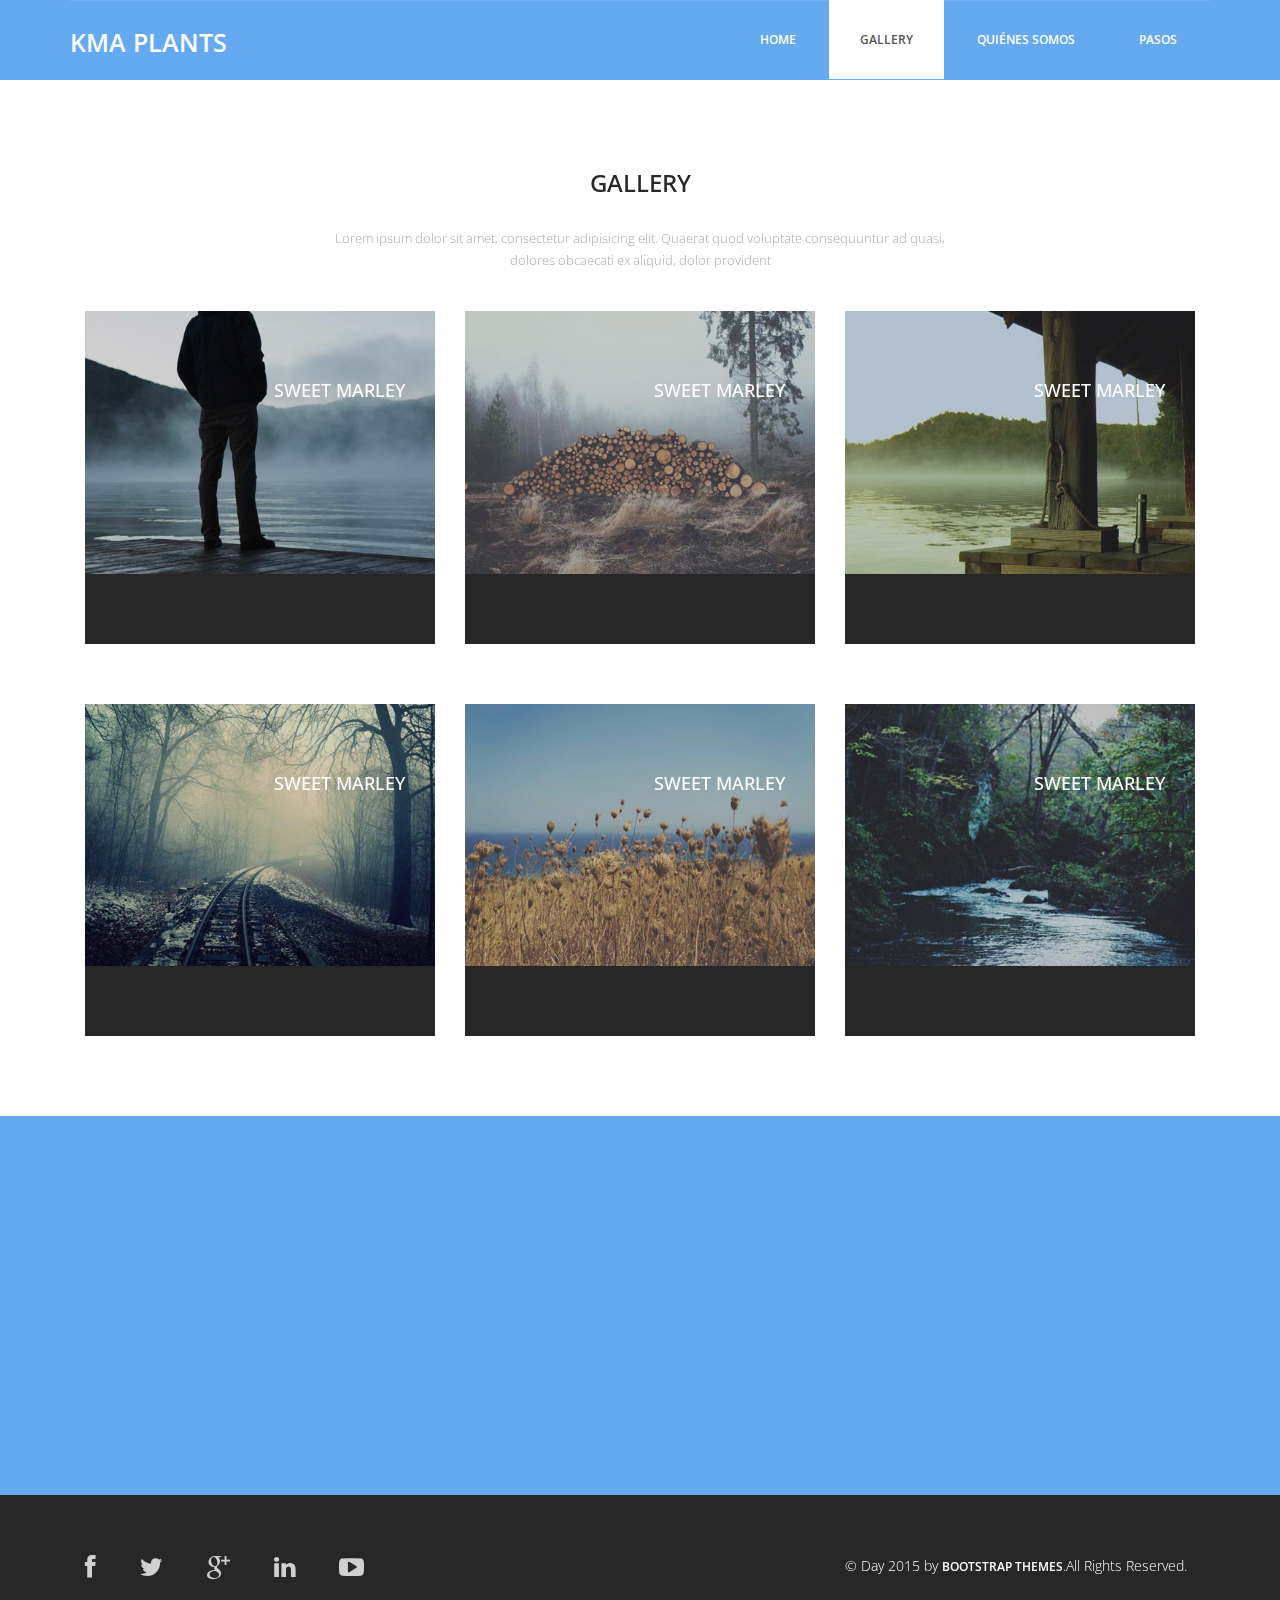
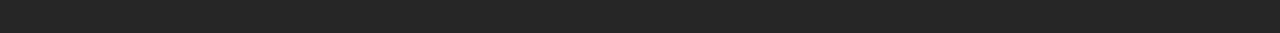
==== gallery-s/gallery-s.html @ 46d439d6 "Gallery-s link" ====
<!DOCTYPE html>
<html lang="en">
  <head>
    <meta charset="utf-8">
    <meta http-equiv="X-UA-Compatible" content="IE=edge">
    <meta name="viewport" content="width=device-width, initial-scale=1">
    <!-- The above 3 meta tags *must* come first in the head; any other head content must come *after* these tags -->
    <title>Day - HTML Bootstrap Template</title>

    <!-- Bootstrap -->
    <link href="css/bootstrap.min.css" rel="stylesheet">
	<link rel="stylesheet" href="css/font-awesome.min.css">
	<link rel="stylesheet" href="css/animate.css">
	<link href="css/animate.min.css" rel="stylesheet"> 
	<link href="css/style.css" rel="stylesheet" />	
    <!-- HTML5 shim and Respond.js for IE8 support of HTML5 elements and media queries -->
    <!-- WARNING: Respond.js doesn't work if you view the page via file:// -->
    <!--[if lt IE 9]>
    <script src="https://oss.maxcdn.com/html5shiv/3.7.2/html5shiv.min.js"></script>
    <script src="https://oss.maxcdn.com/respond/1.4.2/respond.min.js"></script>
    <![endif]-->
  </head>
  <body>	
	<header id="header">
        <nav class="navbar navbar-default navbar-static-top" role="banner">
            <div class="container">
                <div class="navbar-header">
                    <button type="button" class="navbar-toggle" data-toggle="collapse" data-target=".navbar-collapse">
                        <span class="sr-only">Toggle navigation</span>
                        <span class="icon-bar"></span>
                        <span class="icon-bar"></span>
                        <span class="icon-bar"></span>
                    </button>
                   <div class="navbar-brand">
						<a href="index.html"><h1>Kma Plants</h1></a>
					</div>
                </div>				
                <div class="navbar-collapse collapse">							
					<div class="menu">
						<ul class="nav nav-tabs" role="tablist">
							<li role="presentation"><a href="index.html" >Home</a></li>
							<li role="presentation"><a href="gallery.html" class="active">Gallery</a></li>
							<li role="presentation"><a href="about.html">Quiénes somos</a></li>
							<li role="presentation"><a href="services.html">Pasos</a></li>					
						</ul>
					</div>
				</div>		
            </div><!--/.container-->
        </nav><!--/nav-->		
    </header><!--/header-->	
	
	<div class="gallery">
		<div class="text-center">
			<h2>Gallery</h2>
			<p>Lorem ipsum dolor sit amet, consectetur adipisicing elit. Quaerat quod voluptate consequuntur ad quasi,<br> dolores obcaecati ex aliquid, dolor provident </p>
		</div>
		<div class="container">		
			<div class="col-md-4">
				<figure class="effect-marley">
					<img src="img/8.jpg" alt="" class="img-responsive"/>
					<figcaption>
						<h4>sweet marley</h4>
						<p>Marley tried to convince her but she was not interested.</p>				
					</figcaption>			
				</figure>
			</div>
			<div class="col-md-4">
				<figure class="effect-marley">
					<img src="img/9.jpg" alt="" class="img-responsive"/>
					<figcaption>
						<h4>sweet marley</h4>
						<p>Marley tried to convince her but she was not interested.</p>				
					</figcaption>			
				</figure>
			</div>
			<div class="col-md-4">
				<figure class="effect-marley">
					<img src="img/10.jpg" alt="" class="img-responsive"/>
					<figcaption>
						<h4>sweet marley</h4>
						<p>Marley tried to convince her but she was not interested.</p>				
					</figcaption>			
				</figure>
			</div>
		</div>
		
		<div class="container">
			<div class="col-md-4">
				<figure class="effect-marley">
					<img src="img/11.jpg" alt="" class="img-responsive"/>
					<figcaption>
						<h4>sweet marley</h4>
						<p>Marley tried to convince her but she was not interested.</p>				
					</figcaption>			
				</figure>
			</div>
			<div class="col-md-4">
				<figure class="effect-marley">
					<img src="img/12.jpg" alt="" class="img-responsive"/>
					<figcaption>
						<h4>sweet marley</h4>
						<p>Marley tried to convince her but she was not interested.</p>				
					</figcaption>			
				</figure>
			</div>
			<div class="col-md-4">
				<figure class="effect-marley">
					<img src="img/13.jpg" alt="" class="img-responsive"/>
					<figcaption>
						<h4>sweet marley</h4>
						<p>Marley tried to convince her but she was not interested.</p>				
					</figcaption>			
				</figure>
			</div>
		</div>
	</div>	
	
	<footer>
		<div class="container">
			<div class="col-md-4 wow fadeInDown" data-wow-duration="1000ms" data-wow-delay="300ms">
				<h4>About Us</h4>
				<p>Day is tellus ac cursus commodo, mauesris condime ntum nibh, ut fermentum mas justo sitters.</p>						
				<div class="contact-info">
					<ul>
						<li><i class="fa fa-home fa"></i>Suite 54 Elizebth Street, Victoria State Newyork, USA </li>
						<li><i class="fa fa-phone fa"></i> +38 000 129900</li>
						<li><i class="fa fa-envelope fa"></i> info@domain.net</li>
					</ul>
				</div>
			</div>
			
			<div class="col-md-4 wow fadeInDown" data-wow-duration="1000ms" data-wow-delay="600ms">				
				<div class="text-center">
					<h4>Photo Gallery</h4>
					<ul class="sidebar-gallery">
						<li><a href="#"><img src="img/gallery1.png" alt="" /></a></li>
						<li><a href="#"><img src="img/gallery2.png" alt="" /></a></li>
						<li><a href="#"><img src="img/gallery3.png" alt="" /></a></li>
						<li><a href="#"><img src="img/gallery4.png" alt="" /></a></li>
						<li><a href="#"><img src="img/gallery5.png" alt="" /></a></li>
						<li><a href="#"><img src="img/gallery6.png" alt="" /></a></li>					
					</ul>
				</div>
			</div>
			
			<div class="col-md-4 wow fadeInDown" data-wow-duration="1000ms" data-wow-delay="900ms">				
				<div class="">
					<h4>Newsletter Registration</h4>
					<p>Subscribe today to receive the latest Day news via email. You may unsubscribe from this service at any time</p>
					<div class="btn-gamp">		
						<input type="email" class="form-control" id="exampleInputEmail3" placeholder="Enter Email">
					</div>
					<div class="btn-gamp">
						<a type="submit" class="btn btn-default">Subscribe</a>
					</div>
				
			</div>
			
		</div>	
	</footer>
	
	<div class="sub-footer">
		<div class="container">
			<div class="social-icon">
				<div class="col-md-4">
					<ul class="social-network">
						<li><a href="#" class="fb tool-tip" title="Facebook"><i class="fa fa-facebook"></i></a></li>
						<li><a href="#" class="twitter tool-tip" title="Twitter"><i class="fa fa-twitter"></i></a></li>
						<li><a href="#" class="gplus tool-tip" title="Google Plus"><i class="fa fa-google-plus"></i></a></li>
						<li><a href="#" class="linkedin tool-tip" title="Linkedin"><i class="fa fa-linkedin"></i></a></li>
						<li><a href="#" class="ytube tool-tip" title="You Tube"><i class="fa fa-youtube-play"></i></a></li>
					</ul>	
				</div>
			</div>
			
			<div class="col-md-4 col-md-offset-4">
				<div class="copyright">
					&copy; Day 2015 by <a target="_blank" href="http://bootstraptaste.com/" title="Free Twitter Bootstrap WordPress Themes and HTML templates">Bootstrap Themes</a>.All Rights Reserved.
				</div>
                <!-- 
                    All links in the footer should remain intact. 
                    Licenseing information is available at: http://bootstraptaste.com/license/
                    You can buy this theme without footer links online at: http://bootstraptaste.com/buy/?theme=Day
                -->
			</div>						
		</div>				
	</div>
	
    <!-- jQuery (necessary for Bootstrap's JavaScript plugins) -->
    <script src="js/jquery.js"></script>		
    <!-- Include all compiled plugins (below), or include individual files as needed -->
    <script src="js/bootstrap.min.js"></script>	
	<script src="js/wow.min.js"></script>
	<script>
	wow = new WOW(
	 {
	
		}	) 
		.init();
	</script>	
  </body>
</html>
---- gallery-s/css/style.css ----
/* ==== Google font ==== */
@import url(http://fonts.googleapis.com/css?family=Open+Sans:400,300,700,600);
@import url('font-awesome.css');
/* ==== overwrite bootstrap standard ==== */
@import url('animate.css');



body {
	font-family:'Open Sans', Arial, sans-serif;
	font-size:14px;
	font-weight:300;
	line-height:1.6em;
	color:#fff;
	background-color:#fff;
	overflow-x:hidden;
}

hi,h2,h3,h4,h5,h6 {
	color:#272727;
	line-height:1.1em;
}

p {
	color:#aaa;
	font-size:13px;
}
a {
    text-decoration:none;
    transition: all 0.1s ease-in-out;
    -moz-transition: all 0.1s ease-in-out;
    -webkit-transition: all 0.1s ease-in-out;
    -o-transition: all 0.1s ease-in-out;
    outline: none;
	color:#272727;
}
a:hover {
	text-decoration: none;
	color:#aaa;	
	}

.btn {
	border-radius:0;
	margin-top:10px;
	background-color: #65AAF0;
	text-transform:uppercase;
	border-color:#fff;
	font-size:14px;
}

.btn:hover {
	background-color: #fff;
	border-color:#f2f2f2;
	color:#272727;	
}
	
/*===========================
  Menu and Navigation
============================ */
.navbar-brand {
  float: left;
  height: 50px;
  padding: 15px 15px;
  font-size: 18px;
  line-height: 20px;
}

.navbar-brand h1 {
	margin-top:9px;
	padding-top:5px;
	float: left;	
	font-size: 25px;	
	color:#fff;	
	text-transform:uppercase;
	font-weight:600;
}

.menu {
	font-size:12px;
	float:right;
	text-transform:uppercase;
	font-weight:600;	
}

.navbar-collapse {
  padding-right: 15px;
  padding-left: 15px;
  overflow-x: visible;
  -webkit-overflow-scrolling: touch;
  border-top: 0px solid transparent;
  -webkit-box-shadow: inset 0 1px 0 rgba(255, 255, 255, .1);
          box-shadow: inset 0 1px 0 rgba(255, 255, 255, .1);
}
.navbar-collapse.in {
  overflow-y: auto;
}

.menu ul.nav-tabs li {
	color:#fff;	
}

.nav-tabs {
	border-bottom: 0;
}
.nav-tabs > li {
	float: left;
	margin-bottom: 0;
}

.nav-tabs > li > a {	
	border-radius:0;
	color:#fff;
	padding:30px;
}

.nav-tabs > li > a:hover {
	color:#272727;
	background:#fff;	
} 

.nav-tabs > li a.active {
	color: #555;
	cursor: default;
	background-color: #fff;
	border: 1px solid #fff;
	border-bottom-color:#fff;
}

.navbar-default {
	background-color: #65AAF0;
	border-color:#65AAF0;
}

/*===========================
  slider
============================ */
.slider {
	position: relative;	
	margin-top:-20px;
}

#carousel-slider {
  position: relative;
}

#carousel-slider .carousel-indicators {
  bottom: -25px;
}

#carousel-slider .carousel-indicators li {
  border: 1px solid #ffbd20;
}

#carousel-slider a i {
	border-radius:50%;
	font-size: 30px;
	height: 50px;
	padding: 10px;
	position: absolute;
	top: 50%;
	width: 50px;
	color:#65AAF0;
	background:#65AAF0;
	color:#fff;
}

#carousel-slider a i:hover {
	background:#65AAF0;
	color:#fff;
	border: 1px solid #65AAF0;
}

#carousel-slider 
.carousel-control {
	width:inherit;
}

#carousel-slider .carousel-control.left i {
	left:50px;
	top:265px;
}

#carousel-slider .carousel-control.right i {
	right: 50px;
	top:265px;
}

.carousel-caption {
	position: absolute;
	right: 15%;
	bottom: 300px;
	font-size:40px;
	left: 15%;
	z-index: 10;
	padding-bottom: 0px;
	color: #fff;
	text-align: center;
}

.carousel-caption  h2 {
	font-size:60px;
	color: #fff;
}

.carousel-caption  h2 span {
	font-size:60px;
	color: #fff;
}

.carousel-caption  p {
	font-size:30px;
	margin-top:30px;
	margin-bottom:20px;
	color:#fff;
	padding:10px;
	background:#65AAF0;
}

.carousel-inner .form-inline .form-group button[type="livedemo"]{
	padding:20px 60px;
	font-size:20px;
	background:#65AAF0;
	color:#fff;
	border-radius:0;
	border-color:#fff;
	text-transform:uppercase;
}

.carousel-inner .form-inline .form-group button[type="livedemo"]:hover {
	color:#272727;
	opacity: 0.8;
	-webkit-transition: color 300ms, background-color 300ms;
  -moz-transition: color 300ms, background-color 300ms;
  -o-transition:  color 300ms, background-color 300ms;
  transition:  color 300ms, background-color 300ms;
}

.carousel-inner .form-inline .form-group button[type="getnow"]{
	padding:20px 60px;
	font-size:20px;
	background:#fff;
	color:#272727;
	border-radius:0;
	text-transform:uppercase;
	border: 1px solid #fff;
}

.carousel-inner .form-inline .form-group button[type="getnow"]:hover {
	color:#fff;
	border-color:#fff;
	background:#65AAF0;
	-webkit-transition: color 300ms, background-color 300ms;
  -moz-transition: color 300ms, background-color 300ms;
  -o-transition:  color 300ms, background-color 300ms;
  transition:  color 300ms, background-color 300ms;
}

.form-inline {
	margin-top:50px;	
}

/*===========================
  about
============================ */

.about {
	padding:80px 0 80px 0;
	background:#fff;
}

.about .text-center h2 {
	text-transform:uppercase;
	font-weight:550;
	font-size:24px;
}

.about .text-center p {
	margin-top:20px;
	margin-bottom:80px;
	color:#aaa;
} 

.btn-gamp a {
  float: right;
  font-size: 12px;
  text-transform: uppercase;
  letter-spacing: 3px;
  color: #272727;
  border: 2px solid #272727;
  width: 180px;
  height: 60px;
  text-align: center;
  display: inline-block;
  line-height: 56px;
}

.btn-gamp a:hover {
  opacity: 0.8;
  transition: all 0.5s;
}

.gamp-btn a {
  float: left;
  font-size: 12px;
  text-transform: uppercase;
  letter-spacing: 3px;
  background: #272727;
  color: #ffffff;
  width: 180px;
  height: 60px;
  text-align: center;
  display: inline-block;
  line-height: 60px;
}
.gamp-btn a:hover {
  color: #ffffff;
  opacity: 0.8;
  transition: all 0.5s;
}

.center span {
	color:#E8CE0E;
}

#about-us {
	margin-bottom:50px;
}

#about-us .text-center h2 {
	text-transform:uppercase;
	font-weight:550;
	font-size:24px;
	margin-bottom:30px;
}

.skill_text {
  display: block;
  margin-bottom: 60px;
  margin-top: 25px;
  overflow: hidden;
}

.sinlge-skill {
  background:#f2f2f2;
  border-radius: 100%;
  color: #FFFFFF;
  font-size: 22px;
  font-weight: bold;
  height: 200px;
  position: relative;
  width: 200px;
  text-transform: uppercase;
  overflow: hidden;
  margin: 30px 0;
}

.sinlge-skill p em {
  color: #FFFFFF;
  font-size: 38px;
}

.sinlge-skill p {
  line-height: 1;
   color: #FFFFFF;
}

.joomla-skill, 
.html-skill, 
.css-skill, 
.wp-skill {
  position: absolute;
  height: 100%;
  bottom: 0;
  width:100%;
  border-radius: 100%;
  padding: 70px 0;
  text-align: center;
}

.joomla-skill {
  background: rgb(242,242,242); /* Old browsers */
  background: -moz-linear-gradient(top, rgba(242,242,242,1) 0%, rgba(242,242,242,1) 28%, rgba(45,125,164,1) 28%); /* FF3.6+ */
  background: -webkit-gradient(linear, left top, left bottom, color-stop(0%,rgba(242,242,242,1)), color-stop(28%,rgba(242,242,242,1)), color-stop(28%,rgba(45,125,164,1))); /* Chrome,Safari4+ */
  background: -webkit-linear-gradient(top, rgba(242,242,242,1) 0%,rgba(242,242,242,1) 28%,rgba(45,125,164,1) 28%); /* Chrome10+,Safari5.1+ */
  background: -o-linear-gradient(top, rgba(242,242,242,1) 0%,rgba(242,242,242,1) 28%,rgba(45,125,164,1) 28%); /* Opera 11.10+ */
  background: -ms-linear-gradient(top, rgba(242,242,242,1) 0%,rgba(242,242,242,1) 28%,rgba(45,125,164,1) 28%); /* IE10+ */
  background: linear-gradient(to bottom, rgba(242,242,242,1) 0%,rgba(242,242,242,1) 28%,rgba(45,125,164,1) 28%); /* W3C */
  filter: progid:DXImageTransform.Microsoft.gradient( startColorstr='#f2f2f2', endColorstr='#2d7da4',GradientType=0 ); /* IE6-9 */    
}

.html-skill {
  background: rgb(242,242,242); /* Old browsers */
  background: -moz-linear-gradient(top, rgba(242,242,242,1) 0%, rgba(242,242,242,1) 9%, rgba(106,164,47,1) 9%); /* FF3.6+ */
  background: -webkit-gradient(linear, left top, left bottom, color-stop(0%,rgba(242,242,242,1)), color-stop(9%,rgba(242,242,242,1)), color-stop(9%,rgba(106,164,47,1))); /* Chrome,Safari4+ */
  background: -webkit-linear-gradient(top, rgba(242,242,242,1) 0%,rgba(242,242,242,1) 9%,rgba(106,164,47,1) 9%); /* Chrome10+,Safari5.1+ */
  background: -o-linear-gradient(top, rgba(242,242,242,1) 0%,rgba(242,242,242,1) 9%,rgba(106,164,47,1) 9%); /* Opera 11.10+ */
  background: -ms-linear-gradient(top, rgba(242,242,242,1) 0%,rgba(242,242,242,1) 9%,rgba(106,164,47,1) 9%); /* IE10+ */
  background: linear-gradient(to bottom, rgba(242,242,242,1) 0%,rgba(242,242,242,1) 9%,rgba(106,164,47,1) 9%); /* W3C */
  filter: progid:DXImageTransform.Microsoft.gradient( startColorstr='#f2f2f2', endColorstr='#6aa42f',GradientType=0 ); /* IE6-9 */
}

.css-skill {
  background: rgb(242,242,242); /* Old browsers */
  background: -moz-linear-gradient(top, rgba(242,242,242,1) 0%, rgba(242,242,242,1) 32%, rgba(255,189,32,1) 32%); /* FF3.6+ */
  background: -webkit-gradient(linear, left top, left bottom, color-stop(0%,rgba(242,242,242,1)), color-stop(32%,rgba(242,242,242,1)), color-stop(32%,rgba(255,189,32,1))); /* Chrome,Safari4+ */
  background: -webkit-linear-gradient(top, rgba(242,242,242,1) 0%,rgba(242,242,242,1) 32%,rgba(255,189,32,1) 32%); /* Chrome10+,Safari5.1+ */
  background: -o-linear-gradient(top, rgba(242,242,242,1) 0%,rgba(242,242,242,1) 32%,rgba(255,189,32,1) 32%); /* Opera 11.10+ */
  background: -ms-linear-gradient(top, rgba(242,242,242,1) 0%,rgba(242,242,242,1) 32%,rgba(255,189,32,1) 32%); /* IE10+ */
  background: linear-gradient(to bottom, rgba(242,242,242,1) 0%,rgba(242,242,242,1) 32%,rgba(255,189,32,1) 32%); /* W3C */
  filter: progid:DXImageTransform.Microsoft.gradient( startColorstr='#f2f2f2', endColorstr='#ffbd20',GradientType=0 ); /* IE6-9 */
}

.wp-skill {
  background: rgb(242,242,242); /* Old browsers */
  background: -moz-linear-gradient(top, rgba(242,242,242,1) 0%, rgba(242,242,242,1) 19%, rgba(219,54,21,1) 19%); /* FF3.6+ */
  background: -webkit-gradient(linear, left top, left bottom, color-stop(0%,rgba(242,242,242,1)), color-stop(19%,rgba(242,242,242,1)), color-stop(19%,rgba(219,54,21,1))); /* Chrome,Safari4+ */
  background: -webkit-linear-gradient(top, rgba(242,242,242,1) 0%,rgba(242,242,242,1) 19%,rgba(219,54,21,1) 19%); /* Chrome10+,Safari5.1+ */
  background: -o-linear-gradient(top, rgba(242,242,242,1) 0%,rgba(242,242,242,1) 19%,rgba(219,54,21,1) 19%); /* Opera 11.10+ */
  background: -ms-linear-gradient(top, rgba(242,242,242,1) 0%,rgba(242,242,242,1) 19%,rgba(219,54,21,1) 19%); /* IE10+ */
  background: linear-gradient(to bottom, rgba(242,242,242,1) 0%,rgba(242,242,242,1) 19%,rgba(219,54,21,1) 19%); /* W3C */
  filter: progid:DXImageTransform.Microsoft.gradient( startColorstr='#f2f2f2', endColorstr='#db3615',GradientType=0 ); /* IE6-9 */
}

.skill-wrap {
  display: block;
  overflow: hidden;
  margin: 60px 0;
}

.team .text-center h2 {
	text-transform:uppercase;
	font-weight:550;
	font-size:24px;
	margin-bottom:30px;
}

.team .text-center p {
	margin-bottom:50px;
}

.team h4 {
  margin-top: 0;
  text-transform: uppercase;
}

.team h5 {
  font-weight: 300;
}

.single-profile-top, 
.single-profile-bottom {
  font-weight: 400;
  line-height: 24px;
}

.single-profile-top, 
.single-profile-bottom  {
  border: 1px solid #ddd;
  padding: 15px;
  position: relative;
}

.media_image {
  margin-bottom: 10px;
}

.team .btn {
  background:transparent;
  font-size: 12px;
  font-weight: 300;
  margin-bottom: 3px;
  padding: 1px 5px;
  text-transform: uppercase;
  border:1px solid#ddd;
  margin-right: 3px;
}


ul.social_icons,
ul.tag {
  list-style: none;
  padding: 0;
  margin: 10px 0;
  display: block;
}

ul.social_icons li,
ul.tag li {
  display: inline-block;
  margin-right: 5px;
}

ul.social_icons li  a i{
  border-radius: 50%;
  color: #FFFFFF;
  height: 25px;
  line-height: 25px;
  font-size: 12px;
  padding: 0;
  text-align: center;
  width: 25px;
  opacity:.8;
}

.team .social_icons .fa-facebook:hover, 
.team .social_icons .fa-twitter:hover, 
.team .social_icons .fa-google-plus:hover {
  transform: rotate(360deg);
  -ms-transform:rotate(360deg);
  -webkit-transform:rotate(360deg); 
  transition-duration:2s;
  transition-property: all;
  transition-timing-function: ease;
  opacity:1;
  transition: all 0.9s ease 0s;
  -moz-transition: all 0.9s ease 0s;
  -webkit-transition: all 0.9s ease 0s;
  -o-transition: all 0.9s ease 0s;
}

.team .social_icons .fa-facebook {
  background: #0182c4;
}

.team .social_icons .fa-twitter {
  background: #20B8FF
}

.team .social_icons .fa-google-plus {
  background: #D34836
}


.team-bar .first-one-arrow {
  float: left;
  margin-right: 30px;
  width: 2%;
}

.team-bar .first-arrow {
  float: left;
  margin-left: 5px;
  margin-right: 35px;
  width: 22%;
}

.team-bar .second-arrow {
  float: left;
  margin-left: 5px;
  width: 21%;
}

.team-bar .third-arrow {
  float: left;
  margin-left: 40px;
  margin-right: 12px;
  width: 22%;
}

.team-bar .fourth-arrow {
  float: left;
  margin-left: 25px;
  width: 20%;
}

.team-bar .first-one-arrow hr {
  border-bottom: 1px solid #2D7DA4;
  border-top: 1px solid #2D7DA4;
 }

.team-bar .first-arrow hr {
  border-bottom: 1px solid #2D7DA4;
  border-top: 1px solid #2D7DA4;
 }

.team-bar .second-arrow hr {
  border-bottom: 1px solid #6aa42f;
  border-top: 1px solid #6aa42f;
}

.team-bar .third-arrow hr {
  border-bottom: 1px solid #FFBD20;
  border-top: 1px solid #FFBD20;

}

.team-bar .fourth-arrow hr {
  border-bottom: 1px solid #db3615;
  border-top: 1px solid #db3615;
}

.team-bar {
  margin-bottom: 15px;
  margin-top: 30px;
  position: relative;
}

.team-bar i {
  border-radius: 50%;
  color: #FFFFFF;
  display: block;
  height: 24px;
  line-height: 24px;
  margin-top: -32px;
  overflow: hidden;
  padding: 0;
  text-align: center;
  width: 24px;
  position: absolute;
}

.team-bar .first-arrow .fa-angle-up {
  background:#2D7DA4;
  margin-left:-33px
 }

.team-bar .second-arrow .fa-angle-down {
  background:#6AA42F;
  margin-left: -33px;
}

.team-bar .third-arrow .fa-angle-up {
  background:#FFBD20;
  margin-left: -32px;
}

.team-bar .fourth-arrow .fa-angle-down {
  background:#db3615;
  margin-left: -32px;
}

.team .single-profile-top:before, 
.team .single-profile-top:after {
  content: "";
  position: absolute;
  width: 0;
  height: 0;
  border-style: solid;
}

.team .single-profile-top:before {
  left:26px;
  bottom: -20px;
  border-width: 10px;
  border-color:#fff transparent transparent transparent;
  z-index: 1;
}

.team .single-profile-top:after {
  left: 25px;
  bottom: -22px;
  border-style: solid;
  border-width: 11px;
  border-color:#ddd transparent transparent transparent;
  z-index: 0;
}

.team .single-profile-bottom:before,
.team .single-profile-bottom:after {
  position: absolute;
  content:"";
  width: 0;
  height: 0;
  border-style: solid;
}

.team .single-profile-bottom:before {
  left:30px;
  top: -20px;
  border-width: 10px;
  border-color: transparent transparent #fff transparent;
  z-index: 1;
}

.team .single-profile-bottom:after {
  left: 29px;
  top: -22px;
  border-style: solid;
  border-width: 11px;
  border-color: transparent transparent #DDD transparent;
  z-index: 0;
}

/*===========================
  services
============================ */

.services {
	padding:80px 0 80px 0;
}

.services .text-center h2 {
	font-weight:300;
	text-transform:uppercase;
	text-shadow:none;
	margin-bottom:50px;
	font-size:24px;
}

.services i {
	margin-top:20px;
	margin-bottom:10px;
	font-size:50px;
	color:#ddd;
}

.services h3 {
	margin-bottom:20px;
	font-size: 16px;
	font-weight: 600;
	text-transform: uppercase;
	letter-spacing: 1px;
 }

/*===========================
  gallery
============================ */

.gallery {
	padding:50px;
}

.gallery .text-center h2 {
	text-transform:uppercase;
	font-weight:550;
	font-size:24px;
	margin-bottom:30px;
}

.gallery figure {
	position: relative;	
	margin-top:30px;
	margin-bottom:30px;
	background: #272727;
	text-align: center;
	cursor: pointer;
}

.gallery figure img {
	position: relative;
	display: block;
	opacity: 0.8;
}

.gallery figure figcaption {
	padding: 2em;
	color: #fff;
	text-transform: uppercase;
	font-size: 1.25em;
	-webkit-backface-visibility: hidden;
	backface-visibility: hidden;
}

.gallery figure figcaption::before,
.gallery figure figcaption::after {
	pointer-events: none;
}

/*---------------*/
/***** Marley *****/
/*---------------*/

figure.effect-marley figcaption {
	text-align: right;
}

figure.effect-marley h4,
figure.effect-marley p {
	position: absolute;
	right: 30px;
	left: 30px;
	padding: 10px 0;
}


figure.effect-marley p {
	bottom: 30px;
	color:#fff;
	line-height: 1.5;
	-webkit-transform: translate3d(0,100%,0);
	transform: translate3d(0,100%,0);
}

figure.effect-marley h4 {
	top: 30px;
	color:#fff;
	-webkit-transition: -webkit-transform 0.35s;
	transition: transform 0.35s;
	-webkit-transform: translate3d(0,20px,0);
	transform: translate3d(0,20px,0);
}

figure.effect-marley:hover h4 {
	-webkit-transform: translate3d(0,0,0);
	transform: translate3d(0,0,0);
}

figure.effect-marley h4::after {
	position: absolute;
	top: 100%;
	left: 0;
	width: 100%;
	height: 4px;
	background: #fff;
	content: '';
	-webkit-transform: translate3d(0,40px,0);
	transform: translate3d(0,40px,0);
}

figure.effect-marley h4::after,
figure.effect-marley p {
	opacity: 0;
	-webkit-transition: opacity 0.35s, -webkit-transform 0.35s;
	transition: opacity 0.35s, transform 0.35s;
}

figure.effect-marley:hover h4::after,
figure.effect-marley:hover p {
	opacity: 1;
	-webkit-transform: translate3d(0,0,0);
	transform: translate3d(0,0,0);
}


.action {
  overflow: visible;
  padding: 0px;
  width: 100;
  background: #f2f2f2;
  position: relative;
}
.action .left-text {
  padding: 70px 0;
  padding-right: 60px;
  width: 50%;
}
.action .left-text h4 {
  text-transform: uppercase;
  font-size: 24px;
  font-weight: 600;
  letter-spacing: 1px;
}
.action .left-text p {
  padding-top: 20px;
}
.action .left-text em {
  font-size: 16px;
  color: #aaa;
  font-weight: 300;
  font-style: normal;
}
.action .right-image {
  position: absolute;
  top: 0;
  right: 0;
  width: 50%;
  height: 100%;
  background-size: cover;
  background-position: 0 0;
  background-repeat: no-repeat;
  background-image: url(../img/7.jpg);
}

/* --- Map --- */
.map{
	position:relative;
	margin-top:-20px;
	margin-bottom:40px;
}

.map iframe{
	width:100%;
	height:450px;
	border:none;
}

.map-grid iframe{
	width:100%;
	height:350px;
	border:none;
	margin:0 0 -5px 0;
	padding:0;
}

.contact-page{
  padding-top: 0;
  background:#fff;
  margin-bottom:30px;
}

.contact-page h2 {
	text-transform:uppercase;
	font-weight:550;
	font-size:24px;
	margin-bottom:30px;
}

.contact-page p {	
	margin-bottom:30px;
}

.contact-page .contact-form 
.form-group label {
  color: #4E4E4E;
  font-size: 16px;
  font-weight: 300;
}

.form-group .form-control {
  padding: 7px 12px;
  border-color:#f2f2f2;
  box-shadow: none;
  border-radius:0;
}

textarea#message{
   resize: none;
   padding: 10px;
   border-radius:0;
}

.contact-page .contact-wrap {
  margin-top: 20px;
}

/*===========================
  Footer
============================ */
footer {
	padding:50px;
	background:#65AAF0;
}

footer p {
	color:#fff;
}

footer h4 {
	margin-bottom:30px;
	text-transform:uppercase;
	text-shadow:none;
	font-weight:550;
	color:#272727;
}

footer .btn-gamp a {
	font-size: 12px;
	text-transform: uppercase;
	letter-spacing: 3px;
	color: #fff;
	width: 180px;
	height: 60px;
	text-align: center;
	display: inline-block;
	line-height: 45px;
	margin-right:170px;
	margin-top:20px;
	background:#272727;
	border: 1px solid #fff;
	border-radius:0px;
}

footer .btn-gamp a:hover {
	background:#fff;
	color:#272727;
	opacity: 0.8;
	transition: all 0.5s;
}

footer .btn-gamp input {
	font-size: 12px;
	text-transform: uppercase;
	letter-spacing: 3px;
	color: #272727;	
	width: 180px;
	height: 60px;
	text-align: center;
	display: inline-block;
	line-height: 56px;
	border-radius:0px;
	border: 1px solid #fff;
}

.contact-info {
	color:#fff;
}

.contact-info ul {
	list-style:none;
	padding-left: 0;
}

.contact-info ul li i {
	margin-bottom:20px;
}

.widget {
  padding-left: 0;
}

ul.sidebar-gallery {
  list-style: none;
  padding: 0;
  margin: 0;
 
}

.sidebar-gallery li {
  display: inline-block;
  margin: 0 10px 10px 0;
   border-radius:0px;
}

.sidebar-gallery li a {
  display: inline-block;
}

ul.social-network {
	list-style:none;
	margin-top:20px;	
	padding:10px;
	transition: all 0.3s ease-in-out;
  -moz-transition: all 0.3s ease-in-out;
  -webkit-transition: all 0.3s ease-in-out;
  -o-transition: all 0.3s ease-in-out;
}
.sub-footer  {
	background:#272727;
	padding:30px;
}

ul.social-network li {
	display:inline;
	margin: 0 50px;	
	font-size:25px;	
	margin-left:-10px;
}

ul.social-network li a {
	color:#d0d0d0;	
}
.social-network li:hover .fa-twitter {
  color: #00abf0;
}
.social-network li:hover .fa-facebook {
  color: #39579a;
}
.social-network li:hover .fa-google-plus {
  color: #eb8984;
}
.social-network li:hover .fa-pinterest {
  color: #c9171e; 
}
.social-network li:hover .fa-linkedin {
  color: #0077b5; 
}
.social-network li:hover .fa-youtube-play {
  color: #C84941; 
}
.social-network li:hover .fa-dribbble {
  color: #EA4C89 ; 
}
.social-network li:hover .fa-pinterest-square {
  color: #EA4B49; 
}

.copyright {
	margin-top:30px;
}

.copyright a {
	color:#fff;
	text-transform:uppercase;
	font-weight:600;
	font-size:12px;
	text-shadow:none;
}
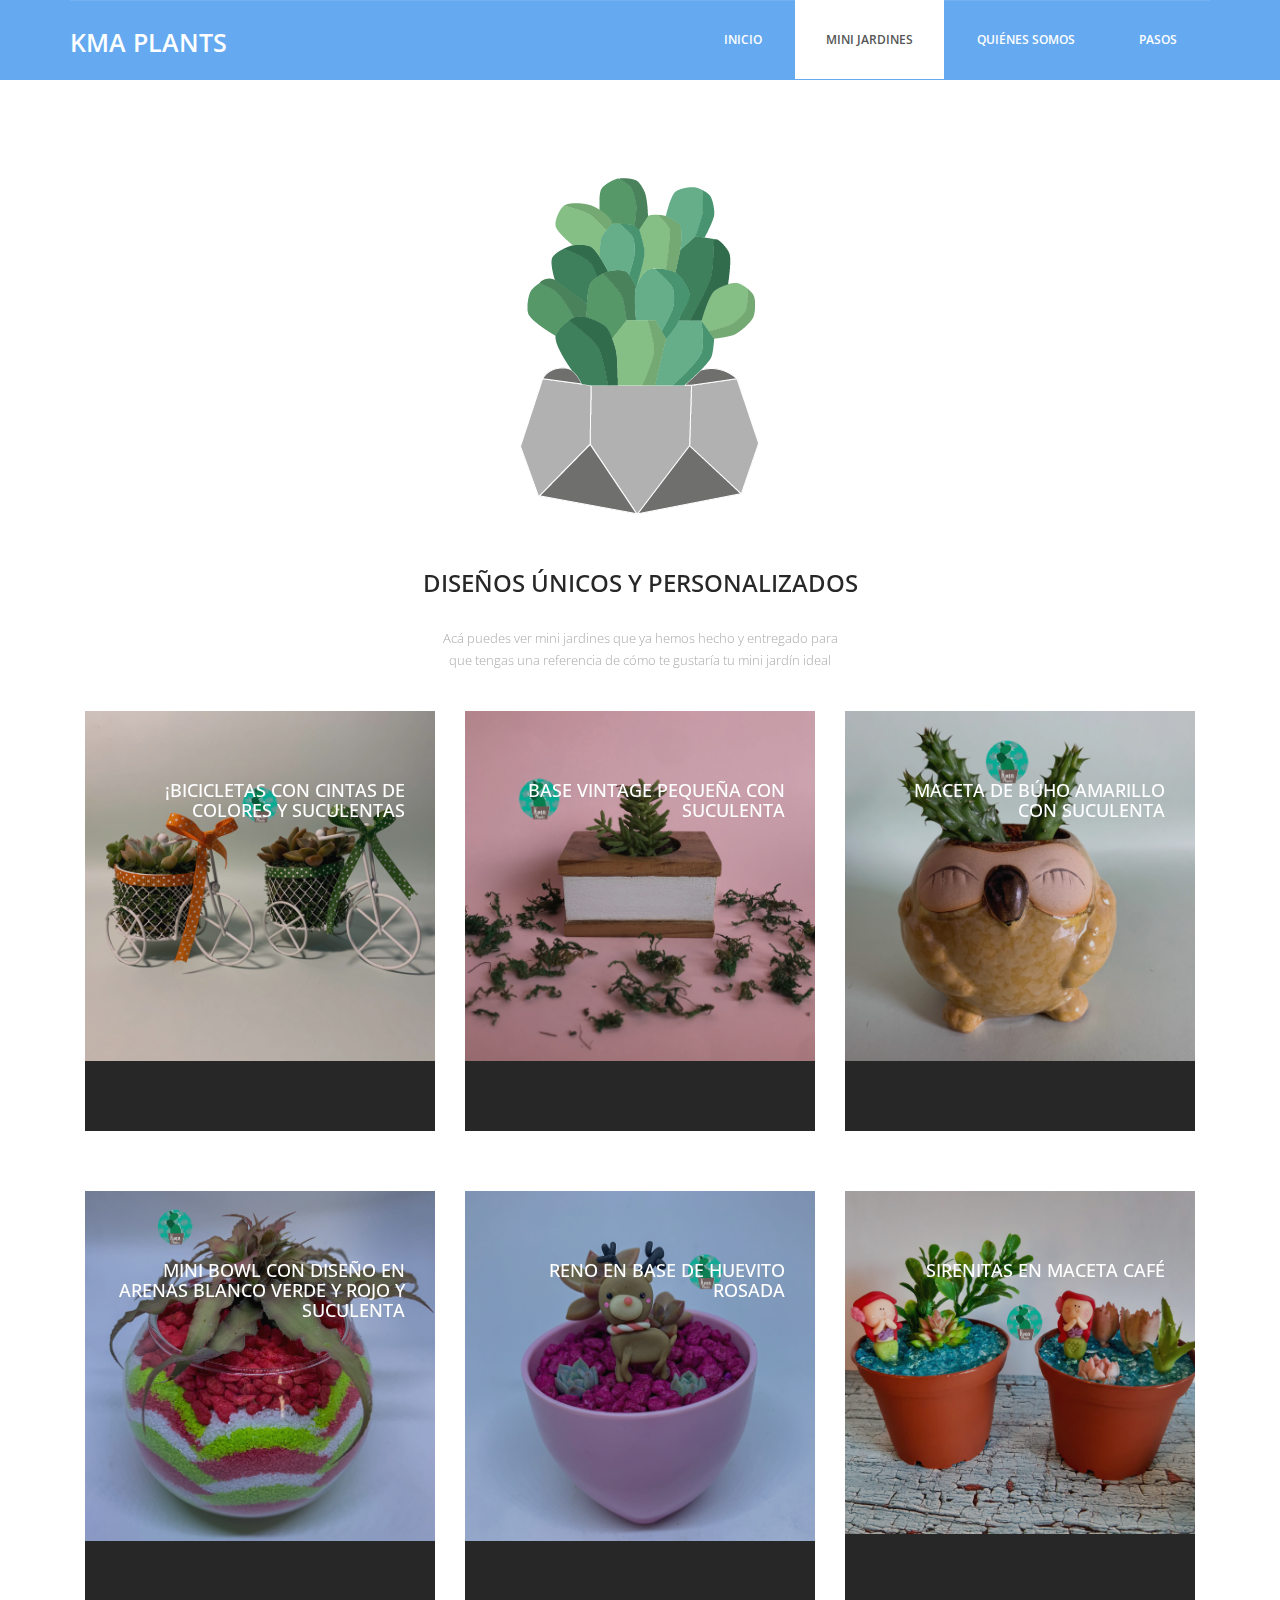
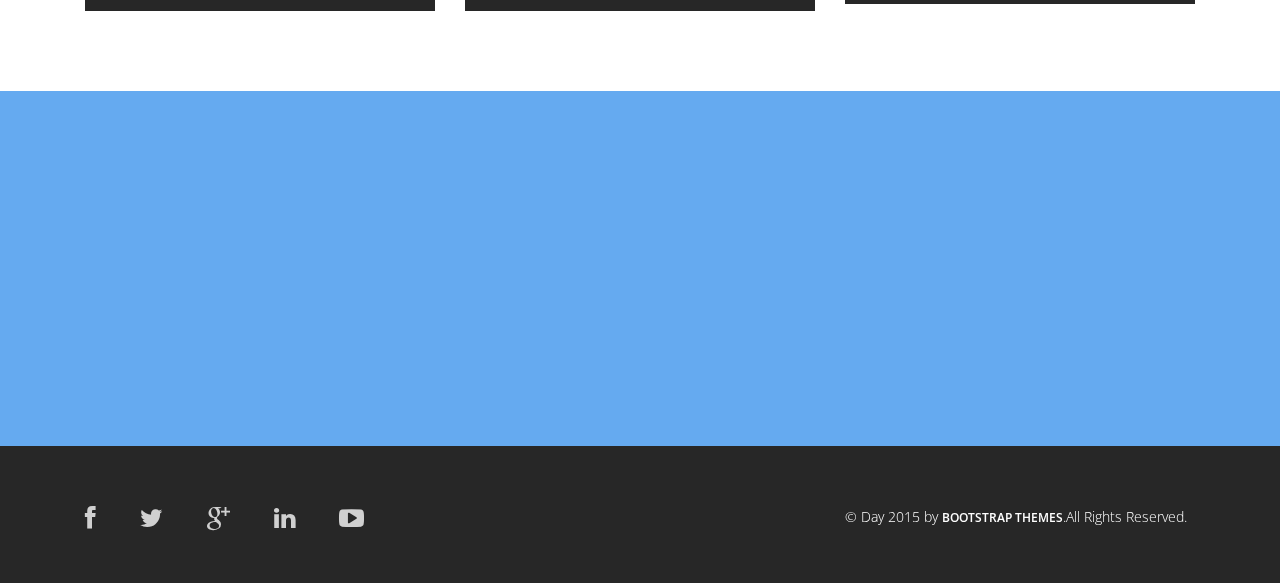
==== commit d107cf2d: "Gallery - s first images with description" ====
--- a/gallery-s/gallery-s.html
+++ b/gallery-s/gallery-s.html
@@ -38,8 +38,8 @@
                 <div class="navbar-collapse collapse">							
 					<div class="menu">
 						<ul class="nav nav-tabs" role="tablist">
-							<li role="presentation"><a href="index.html" >Home</a></li>
-							<li role="presentation"><a href="gallery.html" class="active">Gallery</a></li>
+							<li role="presentation"><a href="index.html" >Inicio</a></li>
+							<li role="presentation"><a href="gallery.html" class="active">Mini jardines</a></li>
 							<li role="presentation"><a href="about.html">Quiénes somos</a></li>
 							<li role="presentation"><a href="services.html">Pasos</a></li>					
 						</ul>
@@ -51,34 +51,35 @@
 	
 	<div class="gallery">
 		<div class="text-center">
-			<h2>Gallery</h2>
-			<p>Lorem ipsum dolor sit amet, consectetur adipisicing elit. Quaerat quod voluptate consequuntur ad quasi,<br> dolores obcaecati ex aliquid, dolor provident </p>
+			<img src="img/gallery-icons-01.png" alt= "ilustración de cactus animado">
+			<h2>Diseños únicos y personalizados</h2>
+			<p>Acá puedes ver mini jardines que ya hemos hecho y entregado para <br> que tengas una referencia de cómo te gustaría tu mini jardín ideal</p>
 		</div>
 		<div class="container">		
 			<div class="col-md-4">
 				<figure class="effect-marley">
-					<img src="img/8.jpg" alt="" class="img-responsive"/>
-					<figcaption>
-						<h4>sweet marley</h4>
-						<p>Marley tried to convince her but she was not interested.</p>				
-					</figcaption>			
-				</figure>
-			</div>
-			<div class="col-md-4">
-				<figure class="effect-marley">
-					<img src="img/9.jpg" alt="" class="img-responsive"/>
-					<figcaption>
-						<h4>sweet marley</h4>
-						<p>Marley tried to convince her but she was not interested.</p>				
-					</figcaption>			
-				</figure>
-			</div>
-			<div class="col-md-4">
-				<figure class="effect-marley">
-					<img src="img/10.jpg" alt="" class="img-responsive"/>
-					<figcaption>
-						<h4>sweet marley</h4>
-						<p>Marley tried to convince her but she was not interested.</p>				
+					<img src="img/Biciletas pequeñas.jpg" alt="Bicicletas pequeñas con suculentas" class="img-responsive"/>
+					<figcaption>
+						<h4>¡Bicicletas con cintas de colores y suculentas</h4>
+						<p>Precio:2500 crc</p>				
+					</figcaption>			
+				</figure>
+			</div>
+			<div class="col-md-4">
+				<figure class="effect-marley">
+					<img src="img/Base vintage peque.jpg" alt="Cápsula de vidrio con cactus y suculentas" class="img-responsive"/>
+					<figcaption>
+						<h4>Base vintage pequeña con suculenta</h4>
+						<p>Precio: 4900 crc</p>				
+					</figcaption>			
+				</figure>
+			</div>
+			<div class="col-md-4">
+				<figure class="effect-marley">
+					<img src="img/Maceta de buho amarillo.jpg" alt="Maceta en forma de búho de color amarillo con suculenta" class="img-responsive"/>
+					<figcaption>
+						<h4>Maceta de búho amarillo con suculenta</h4>
+						<p>Precio: 5500 crc</p>				
 					</figcaption>			
 				</figure>
 			</div>
@@ -87,28 +88,28 @@
 		<div class="container">
 			<div class="col-md-4">
 				<figure class="effect-marley">
-					<img src="img/11.jpg" alt="" class="img-responsive"/>
-					<figcaption>
-						<h4>sweet marley</h4>
-						<p>Marley tried to convince her but she was not interested.</p>				
-					</figcaption>			
-				</figure>
-			</div>
-			<div class="col-md-4">
-				<figure class="effect-marley">
-					<img src="img/12.jpg" alt="" class="img-responsive"/>
-					<figcaption>
-						<h4>sweet marley</h4>
-						<p>Marley tried to convince her but she was not interested.</p>				
-					</figcaption>			
-				</figure>
-			</div>
-			<div class="col-md-4">
-				<figure class="effect-marley">
-					<img src="img/13.jpg" alt="" class="img-responsive"/>
-					<figcaption>
-						<h4>sweet marley</h4>
-						<p>Marley tried to convince her but she was not interested.</p>				
+					<img src="img/Mini boul con diseño en arenas blanco verde y rojo.jpg" alt="Mini boul con diseño en arenas blanco verde y rojo" class="img-responsive"/>
+					<figcaption>
+						<h4>Mini bowl con diseño en arenas blanco verde y rojo y suculenta</h4>
+						<p> Precio: 5900 crc </p>				
+					</figcaption>			
+				</figure>
+			</div>
+			<div class="col-md-4">
+				<figure class="effect-marley">
+					<img src="img/Reno en base de huevito rosada.jpg" alt="Figurita de reno en base en forma de huevo rosada con piedras rosadas y una suculenta" class="img-responsive"/>
+					<figcaption>
+						<h4>Reno en base de huevito rosada</h4>
+						<p> Precio: 4500 crc</p>				
+					</figcaption>			
+				</figure>
+			</div>
+			<div class="col-md-4">
+				<figure class="effect-marley">
+					<img src="img/Sirenitas en maceta cafe pequeña.jpg" alt="" class="img-responsive"/>
+					<figcaption>
+						<h4>Sirenitas en maceta café</h4>
+						<p>Precio: 2500 crc c/u</p>				
 					</figcaption>			
 				</figure>
 			</div>
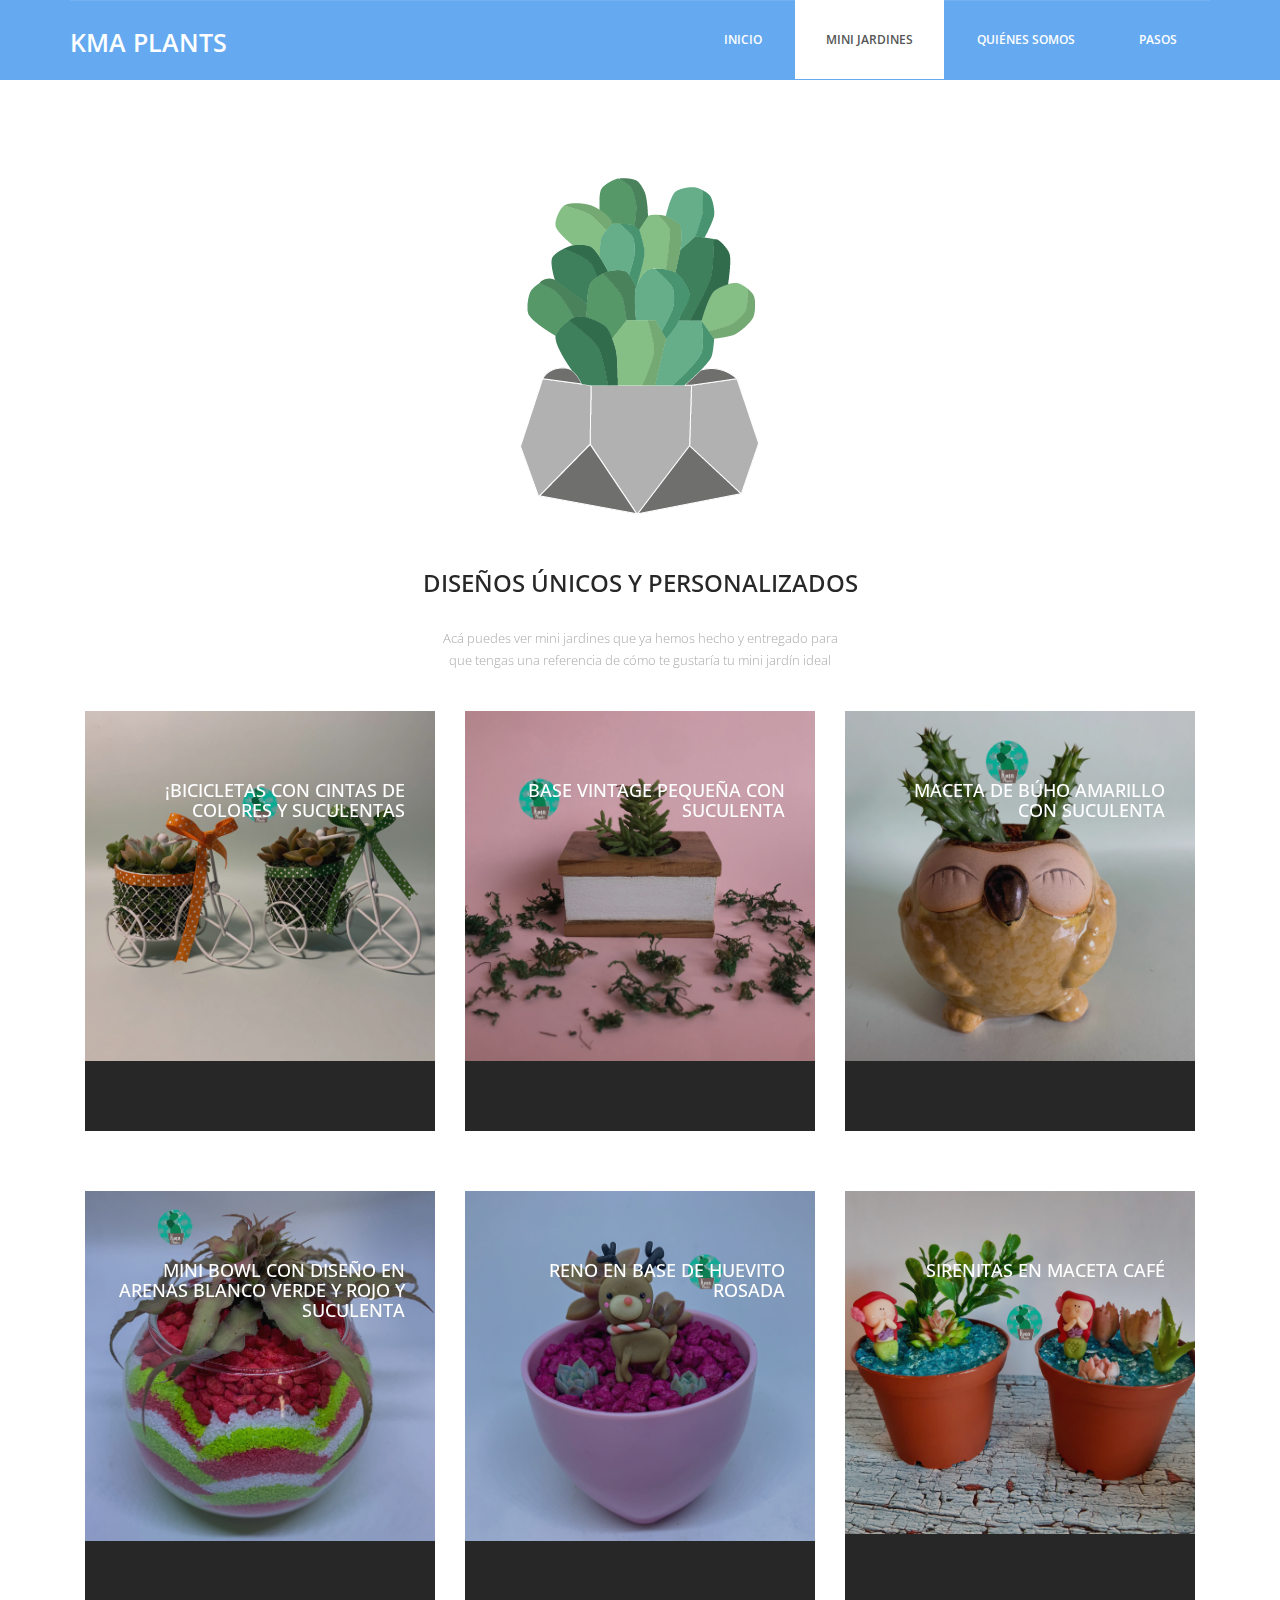
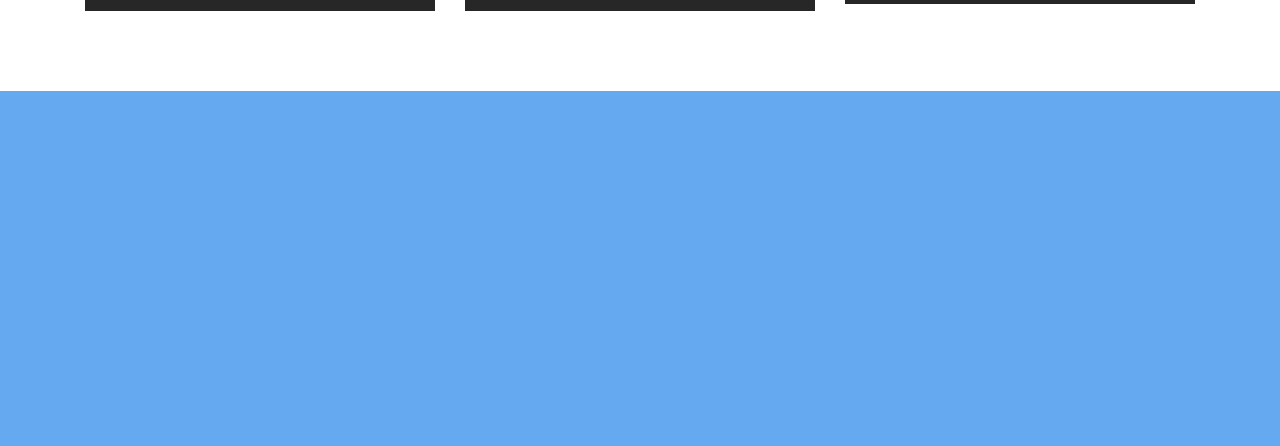
==== commit 64c7ed5d: "Add index" ====
--- a/gallery-s/gallery-s.html
+++ b/gallery-s/gallery-s.html
@@ -160,32 +160,6 @@
 		</div>	
 	</footer>
 	
-	<div class="sub-footer">
-		<div class="container">
-			<div class="social-icon">
-				<div class="col-md-4">
-					<ul class="social-network">
-						<li><a href="#" class="fb tool-tip" title="Facebook"><i class="fa fa-facebook"></i></a></li>
-						<li><a href="#" class="twitter tool-tip" title="Twitter"><i class="fa fa-twitter"></i></a></li>
-						<li><a href="#" class="gplus tool-tip" title="Google Plus"><i class="fa fa-google-plus"></i></a></li>
-						<li><a href="#" class="linkedin tool-tip" title="Linkedin"><i class="fa fa-linkedin"></i></a></li>
-						<li><a href="#" class="ytube tool-tip" title="You Tube"><i class="fa fa-youtube-play"></i></a></li>
-					</ul>	
-				</div>
-			</div>
-			
-			<div class="col-md-4 col-md-offset-4">
-				<div class="copyright">
-					&copy; Day 2015 by <a target="_blank" href="http://bootstraptaste.com/" title="Free Twitter Bootstrap WordPress Themes and HTML templates">Bootstrap Themes</a>.All Rights Reserved.
-				</div>
-                <!-- 
-                    All links in the footer should remain intact. 
-                    Licenseing information is available at: http://bootstraptaste.com/license/
-                    You can buy this theme without footer links online at: http://bootstraptaste.com/buy/?theme=Day
-                -->
-			</div>						
-		</div>				
-	</div>
 	
     <!-- jQuery (necessary for Bootstrap's JavaScript plugins) -->
     <script src="js/jquery.js"></script>		
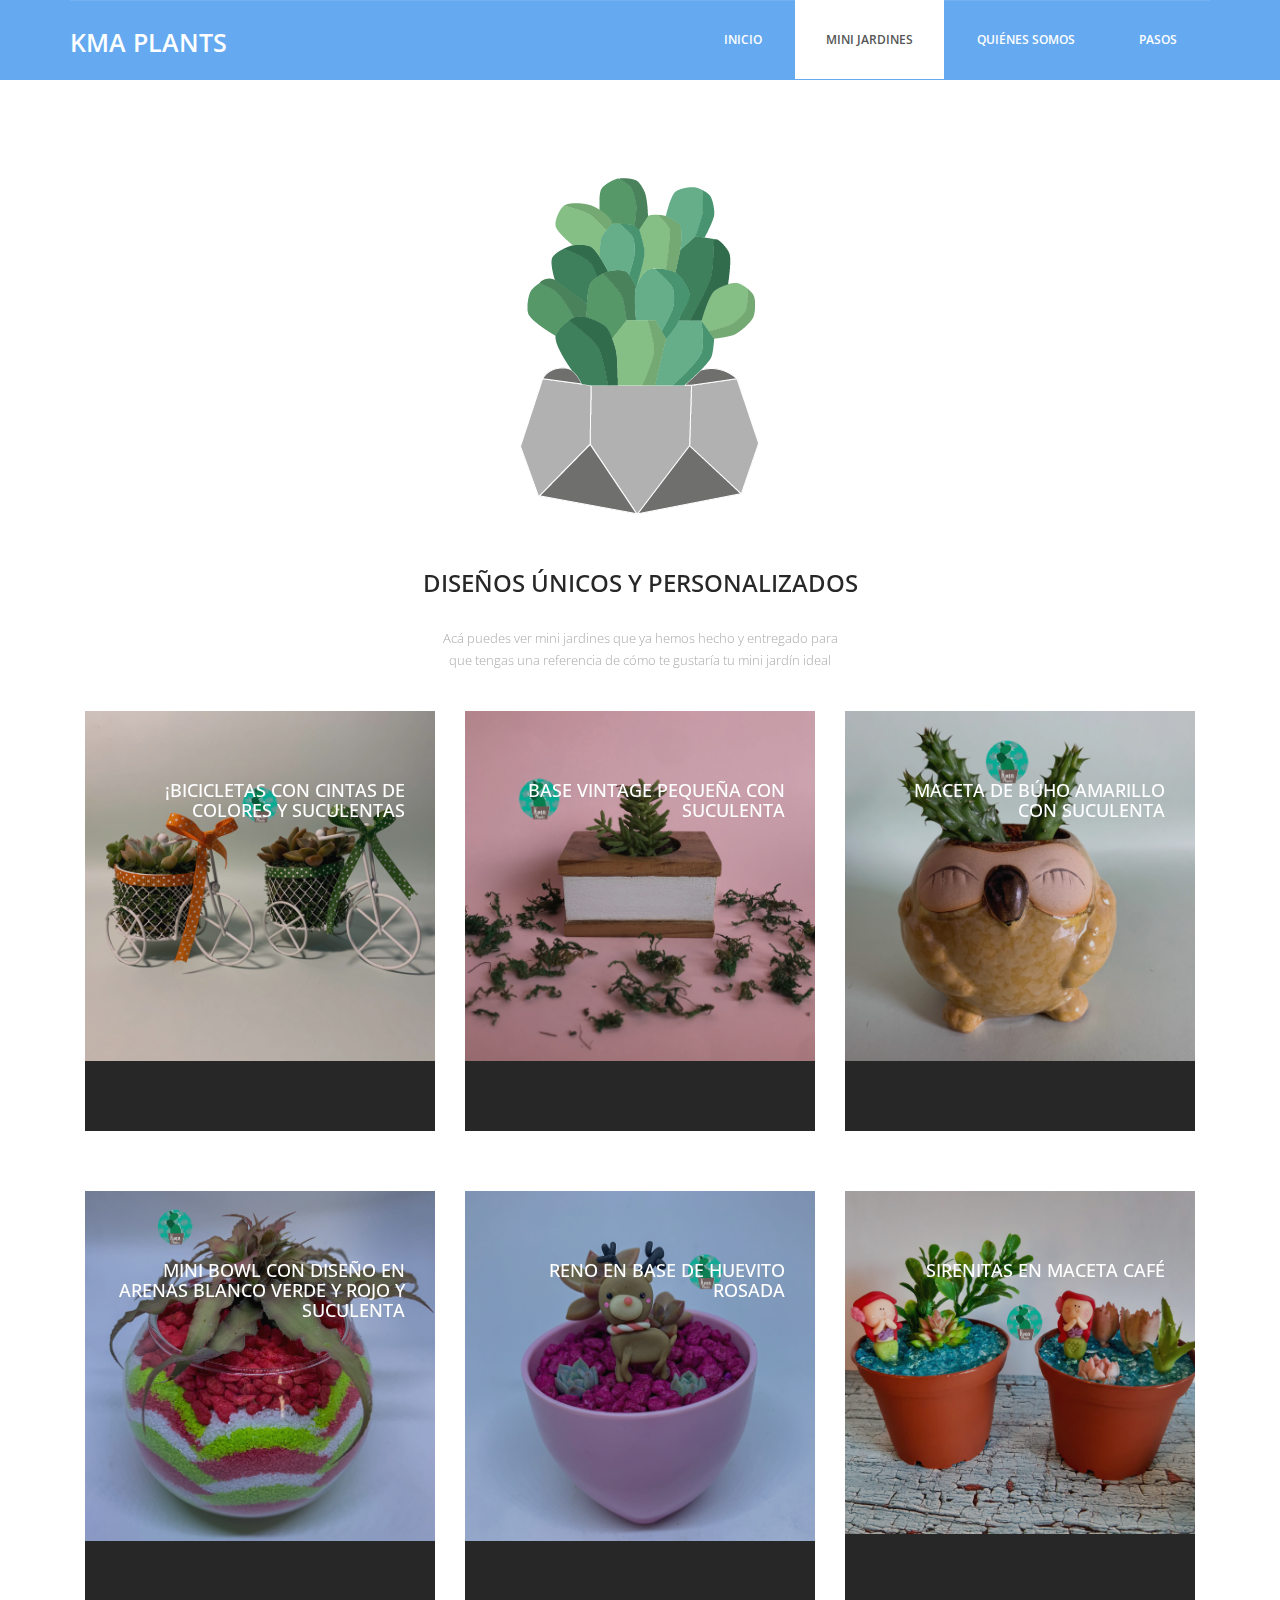
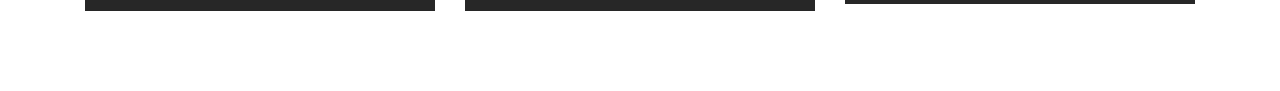
==== commit 2af030b6: "Add index styles" ====
--- a/gallery-s/gallery-s.html
+++ b/gallery-s/gallery-s.html
@@ -116,51 +116,6 @@
 		</div>
 	</div>	
 	
-	<footer>
-		<div class="container">
-			<div class="col-md-4 wow fadeInDown" data-wow-duration="1000ms" data-wow-delay="300ms">
-				<h4>About Us</h4>
-				<p>Day is tellus ac cursus commodo, mauesris condime ntum nibh, ut fermentum mas justo sitters.</p>						
-				<div class="contact-info">
-					<ul>
-						<li><i class="fa fa-home fa"></i>Suite 54 Elizebth Street, Victoria State Newyork, USA </li>
-						<li><i class="fa fa-phone fa"></i> +38 000 129900</li>
-						<li><i class="fa fa-envelope fa"></i> info@domain.net</li>
-					</ul>
-				</div>
-			</div>
-			
-			<div class="col-md-4 wow fadeInDown" data-wow-duration="1000ms" data-wow-delay="600ms">				
-				<div class="text-center">
-					<h4>Photo Gallery</h4>
-					<ul class="sidebar-gallery">
-						<li><a href="#"><img src="img/gallery1.png" alt="" /></a></li>
-						<li><a href="#"><img src="img/gallery2.png" alt="" /></a></li>
-						<li><a href="#"><img src="img/gallery3.png" alt="" /></a></li>
-						<li><a href="#"><img src="img/gallery4.png" alt="" /></a></li>
-						<li><a href="#"><img src="img/gallery5.png" alt="" /></a></li>
-						<li><a href="#"><img src="img/gallery6.png" alt="" /></a></li>					
-					</ul>
-				</div>
-			</div>
-			
-			<div class="col-md-4 wow fadeInDown" data-wow-duration="1000ms" data-wow-delay="900ms">				
-				<div class="">
-					<h4>Newsletter Registration</h4>
-					<p>Subscribe today to receive the latest Day news via email. You may unsubscribe from this service at any time</p>
-					<div class="btn-gamp">		
-						<input type="email" class="form-control" id="exampleInputEmail3" placeholder="Enter Email">
-					</div>
-					<div class="btn-gamp">
-						<a type="submit" class="btn btn-default">Subscribe</a>
-					</div>
-				
-			</div>
-			
-		</div>	
-	</footer>
-	
-	
     <!-- jQuery (necessary for Bootstrap's JavaScript plugins) -->
     <script src="js/jquery.js"></script>		
     <!-- Include all compiled plugins (below), or include individual files as needed -->
